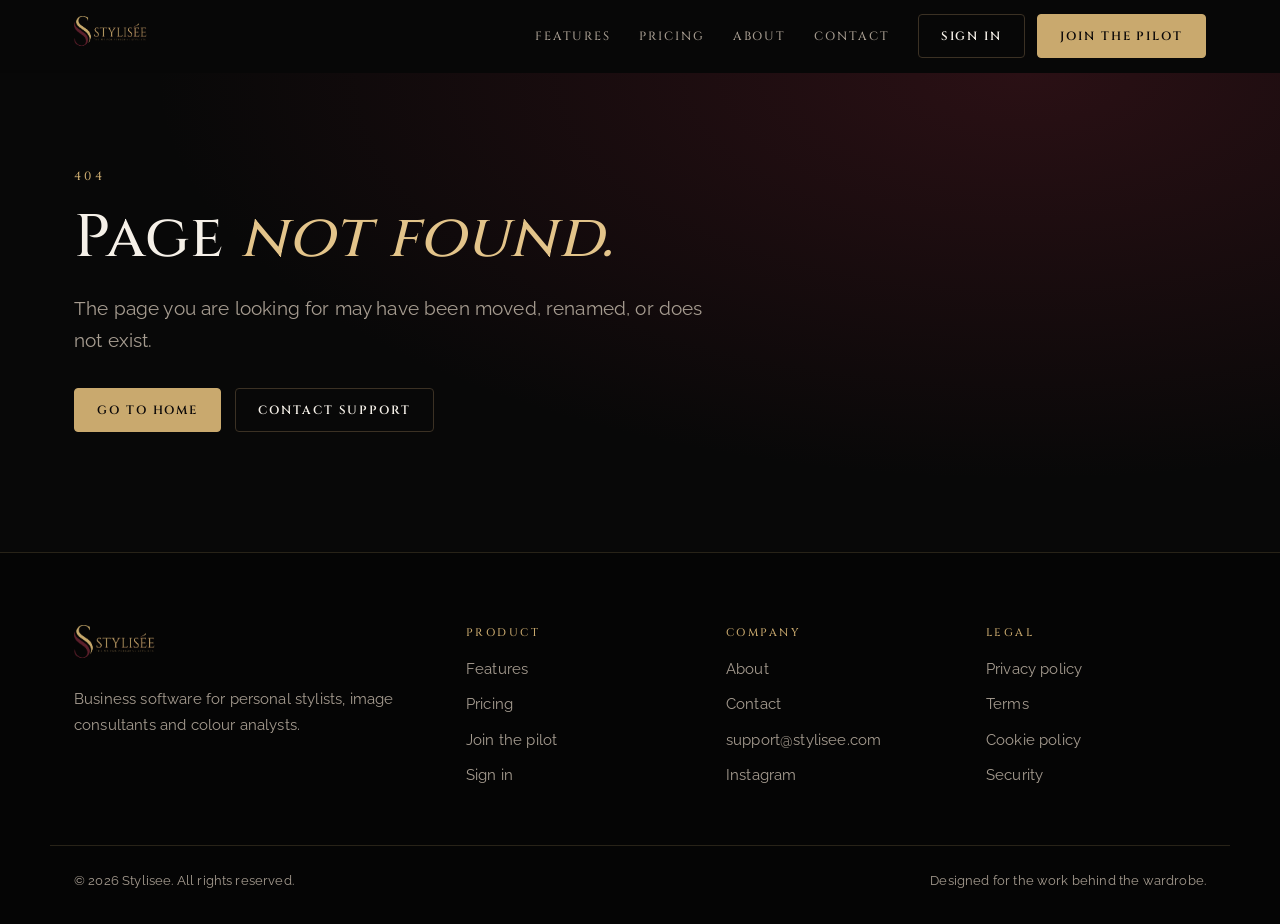
==== 404/index.html @ 7e5b879f "Redesign website around the subscription app and align it with the live product - New home page: cle" ====
<!DOCTYPE html>
<html lang="en-AU">
<head>
<meta charset="UTF-8">
<meta name="viewport" content="width=device-width, initial-scale=1">
<title>Page Not Found — Stylisee</title>
<meta name="description" content="The page you are looking for could not be found.">
<meta name="robots" content="noindex">
<meta name="theme-color" content="#080808">
<link rel="icon" href="/favicon.png">
<link rel="stylesheet" href="/assets/site.css?v=20261011">
</head>
<body>
<a class="skip-link" href="#main">Skip to content</a>

<header class="site-nav">
  <div class="nav-inner">
    <a class="logo-link" href="/" aria-label="Stylisee home"><img src="/assets/images/stylisee-wordmark.png" alt="Stylisee" width="140" height="40"></a>
    <button class="menu-toggle" type="button" aria-expanded="false" aria-controls="site-menu" aria-label="Open navigation"><svg width="18" height="18" viewBox="0 0 24 24" fill="none" stroke="currentColor" stroke-width="2" stroke-linecap="round" aria-hidden="true"><path d="M4 6h16M4 12h16M4 18h16"/></svg></button>
    <nav class="nav-links" id="site-menu" aria-label="Main navigation">
      <a class="nav-link" href="/#features">Features</a>
      <a class="nav-link" href="/pricing/">Pricing</a>
      <a class="nav-link" href="/about/">About</a>
      <a class="nav-link" href="/contact/">Contact</a>
      <div class="nav-actions">
        <a class="btn btn-outline" href="https://app.stylisee.com/sign-in">Sign in</a>
        <a class="btn btn-primary" href="/contact/?topic=pilot">Join the pilot</a>
      </div>
    </nav>
  </div>
</header>

<main id="main">
  <section class="page-hero" style="padding-bottom:120px">
    <div class="container">
      <div class="eyebrow">404</div>
      <h1>Page <em>not found.</em></h1>
      <p class="lead" style="margin-bottom:32px">The page you are looking for may have been moved, renamed, or does not exist.</p>
      <div class="hero-actions">
        <a class="btn btn-primary" href="/">Go to home</a>
        <a class="btn btn-outline" href="/contact/">Contact support</a>
      </div>
    </div>
  </section>
</main>

<footer class="site-footer">
  <div class="container footer-grid">
    <div>
      <img class="footer-logo" src="/assets/images/stylisee-wordmark.png" alt="Stylisee" width="154" height="44">
      <p class="footer-copy">Business software for personal stylists, image consultants and colour analysts.</p>
    </div>
    <div>
      <div class="footer-title">Product</div>
      <div class="footer-links">
        <a href="/#features">Features</a>
        <a href="/pricing/">Pricing</a>
        <a href="/contact/?topic=pilot">Join the pilot</a>
        <a href="https://app.stylisee.com/sign-in">Sign in</a>
      </div>
    </div>
    <div>
      <div class="footer-title">Company</div>
      <div class="footer-links">
        <a href="/about/">About</a>
        <a href="/contact/">Contact</a>
        <a href="mailto:support@stylisee.com">support@stylisee.com</a>
        <a href="https://instagram.com/stylisee.app" target="_blank" rel="noreferrer">Instagram</a>
      </div>
    </div>
    <div>
      <div class="footer-title">Legal</div>
      <div class="footer-links">
        <a href="/privacy/">Privacy policy</a>
        <a href="/terms/">Terms</a>
        <a href="/cookie-policy/">Cookie policy</a>
        <a href="/security/">Security</a>
      </div>
    </div>
  </div>
  <div class="container footer-bottom">
    <span>© 2026 Stylisee. All rights reserved.</span>
    <span>Designed for the work behind the wardrobe.</span>
  </div>
</footer>

<script src="/assets/site.js?v=20261011" defer></script>
</body>
</html>
---- assets/site.css ----
/* Stylisee marketing website — shared styles for every main page.
   Edit here; pages reference this file as /assets/site.css?v=YYYYMMDD.
   Bump the ?v= value in every page after editing, because .htaccess caches CSS for a year. */

@import url("https://fonts.googleapis.com/css2?family=Cinzel:wght@400;500;600&family=Raleway:wght@300;400;500;600&display=swap");

:root {
  --ink: #080808;
  --surface: #110d0e;
  --surface-2: #191214;
  --wine: #29191c;
  --burgundy: #6a1f2c;
  --burgundy-bright: #8c2a3b;
  --gold: #c9a96e;
  --gold-light: #e3c48a;
  --ivory: #f5f0e8;
  --muted: #a69c90;
  --line: #3b3124;
  --line-soft: rgba(201, 169, 110, 0.18);
  --serif: "Cinzel", Georgia, serif;
  --sans: "Raleway", system-ui, sans-serif;
  --container: 1180px;
  --radius: 4px;
  --color-muted-foreground: var(--muted); /* used by inline styles on older policy pages */
  color-scheme: dark;
}

*, *::before, *::after { box-sizing: border-box; }
html { scroll-behavior: smooth; scroll-padding-top: 80px; -webkit-text-size-adjust: 100%; }
body {
  margin: 0;
  min-width: 320px;
  background: var(--ink);
  color: var(--ivory);
  font: 400 16px/1.7 var(--sans);
  letter-spacing: 0.01em;
  -webkit-font-smoothing: antialiased;
}
img, svg { display: block; max-width: 100%; }
a { color: inherit; }
h1, h2, h3 { font-family: var(--serif); font-weight: 500; line-height: 1.15; margin: 0; letter-spacing: 0.02em; }
h1 { font-size: clamp(34px, 5vw, 60px); }
h2 { font-size: clamp(28px, 3.6vw, 44px); }
h3 { font-size: 18px; letter-spacing: 0.06em; }
p { margin: 0; }
em { font-style: italic; color: var(--gold-light); }
.gold { color: var(--gold); }
:focus-visible { outline: 2px solid var(--gold-light); outline-offset: 3px; }
.skip-link { position: absolute; left: -9999px; top: 8px; z-index: 100; background: var(--gold); color: var(--ink); padding: 8px 14px; }
.skip-link:focus { left: 16px; }
.visually-hidden { position: absolute; width: 1px; height: 1px; overflow: hidden; clip: rect(0 0 0 0); white-space: nowrap; }

.container { width: 100%; max-width: var(--container); margin: 0 auto; padding: 0 24px; }
.section { padding: 96px 0; }
.section-sm { padding: 56px 0; }
.section-dark { background: var(--surface); border-top: 1px solid var(--line-soft); border-bottom: 1px solid var(--line-soft); }
.center { text-align: center; }
.center-heading { max-width: 720px; margin: 0 auto 56px; text-align: center; }
.center-heading .lead { margin-top: 18px; }

.eyebrow {
  display: inline-block;
  margin-bottom: 18px;
  color: var(--gold);
  font: 500 12px/1.4 var(--serif);
  letter-spacing: 0.28em;
  text-transform: uppercase;
}
.lead { color: var(--muted); font-size: clamp(16px, 1.6vw, 19px); line-height: 1.7; }
.body-copy { color: var(--muted); }

/* Buttons */
.btn {
  display: inline-flex; align-items: center; justify-content: center; gap: 10px;
  min-height: 44px; padding: 10px 22px;
  border: 1px solid transparent; border-radius: var(--radius);
  font: 600 12px/1.2 var(--serif); letter-spacing: 0.16em; text-transform: uppercase;
  text-decoration: none; cursor: pointer; transition: background 0.2s, border-color 0.2s, color 0.2s;
}
.btn svg { width: 16px; height: 16px; flex: none; }
.btn-lg { min-height: 52px; padding: 14px 28px; font-size: 13px; }
.btn-primary { background: var(--gold); border-color: var(--gold); color: #0b0808; }
.btn-primary:hover { background: var(--gold-light); border-color: var(--gold-light); }
.btn-outline { border-color: var(--line); color: var(--ivory); }
.btn-outline:hover { border-color: var(--gold); color: var(--gold-light); }
.btn-wine { background: var(--burgundy); border-color: var(--burgundy); color: var(--ivory); }
.btn-wine:hover { background: var(--burgundy-bright); border-color: var(--burgundy-bright); }
.btn[disabled] { opacity: 0.6; cursor: progress; }

/* Header */
.site-nav { position: sticky; top: 0; z-index: 50; background: rgba(8, 8, 8, 0.86); backdrop-filter: blur(10px); -webkit-backdrop-filter: blur(10px); border-bottom: 1px solid transparent; transition: border-color 0.2s; }
.site-nav.scrolled { border-bottom-color: var(--line-soft); }
.nav-inner { display: flex; align-items: center; justify-content: space-between; gap: 24px; max-width: var(--container); margin: 0 auto; padding: 14px 24px; }
.logo-link img { height: 40px; width: auto; }
.nav-links { display: flex; align-items: center; gap: 28px; }
.nav-link { color: var(--muted); font: 500 12px/1 var(--serif); letter-spacing: 0.16em; text-transform: uppercase; text-decoration: none; }
.nav-link:hover, .nav-link[aria-current="page"] { color: var(--gold-light); }
.nav-actions { display: flex; gap: 12px; }
.menu-toggle { display: none; width: 44px; height: 44px; align-items: center; justify-content: center; background: none; border: 1px solid var(--line); border-radius: var(--radius); color: var(--ivory); cursor: pointer; }

@media (max-width: 900px) {
  .menu-toggle { display: inline-flex; }
  .nav-links {
    display: none; position: absolute; top: 100%; left: 0; right: 0;
    flex-direction: column; align-items: stretch; gap: 0;
    padding: 8px 24px 24px; background: var(--ink); border-bottom: 1px solid var(--line-soft);
  }
  .nav-links.open { display: flex; }
  .nav-link { padding: 16px 0; border-bottom: 1px solid var(--line-soft); }
  .nav-actions { flex-direction: column; margin-top: 18px; }
}

/* Home hero */
.hero { position: relative; overflow: hidden; padding: 72px 0 88px; background: radial-gradient(ellipse at 75% 30%, rgba(106, 31, 44, 0.35), transparent 60%), var(--ink); }
.hero-grid { display: grid; grid-template-columns: 1fr 1.05fr; gap: 56px; align-items: center; }
.hero h1 { margin-bottom: 22px; }
.hero .lead { max-width: 560px; margin-bottom: 30px; }
.hero-actions { display: flex; flex-wrap: wrap; gap: 14px; }
.reassurance { display: flex; flex-wrap: wrap; gap: 8px 20px; margin-top: 22px; color: var(--muted); font-size: 14px; }
.reassurance span { display: inline-flex; align-items: center; gap: 8px; }
.reassurance svg { width: 15px; height: 15px; color: var(--gold); }
.audience { margin-top: 30px; padding-top: 22px; border-top: 1px solid var(--line-soft); color: var(--muted); font-size: 14px; }
.audience strong { color: var(--ivory); font-weight: 500; }

@media (max-width: 960px) {
  .hero { padding-top: 48px; }
  .hero-grid { grid-template-columns: 1fr; gap: 48px; }
}

/* App mockup (illustration of the real app's screens; swap for screenshots when available) */
.mockup { border: 1px solid var(--line); border-radius: 10px; background: var(--surface); box-shadow: 0 40px 80px rgba(0, 0, 0, 0.55); overflow: hidden; font-size: 13px; line-height: 1.5; }
.mockup-bar { display: flex; align-items: center; gap: 6px; padding: 10px 14px; background: var(--surface-2); border-bottom: 1px solid var(--line); }
.mockup-bar i { width: 9px; height: 9px; border-radius: 50%; background: var(--line); }
.mockup-bar span { margin-left: 10px; color: var(--muted); font-size: 11px; letter-spacing: 0.04em; }
.mockup-body { display: grid; grid-template-columns: 132px 1fr; min-height: 340px; }
.mockup-side { padding: 16px 12px; background: #0c0a0a; border-right: 1px solid var(--line); }
.mockup-side b { display: block; margin-bottom: 14px; color: var(--gold); font: 600 11px/1 var(--serif); letter-spacing: 0.2em; }
.mockup-side span { display: block; padding: 6px 8px; margin-bottom: 2px; border-radius: 3px; color: var(--muted); font-size: 12px; }
.mockup-side span.on { background: var(--wine); color: var(--gold-light); }
.mockup-main { padding: 18px; display: grid; gap: 12px; align-content: start; }
.m-head { display: flex; align-items: center; gap: 12px; }
.m-avatar { width: 38px; height: 38px; flex: none; border-radius: 50%; background: linear-gradient(135deg, var(--burgundy), var(--gold)); display: grid; place-items: center; color: var(--ivory); font-weight: 600; font-size: 13px; }
.m-head strong { display: block; font-size: 15px; font-weight: 500; }
.m-head small { color: var(--muted); font-size: 11.5px; }
.m-grid { display: grid; grid-template-columns: 1fr 1fr; gap: 12px; }
.m-card { padding: 12px; border: 1px solid var(--line); border-radius: 6px; background: var(--surface-2); }
.m-label { display: block; margin-bottom: 4px; color: var(--muted); font-size: 10.5px; letter-spacing: 0.12em; text-transform: uppercase; }
.m-value { color: var(--ivory); font-weight: 500; }
.swatches { display: flex; gap: 5px; margin-top: 7px; }
.swatches i { width: 18px; height: 18px; border-radius: 50%; border: 1px solid rgba(255, 255, 255, 0.12); }
.tags { display: flex; flex-wrap: wrap; gap: 5px; margin-top: 4px; }
.tags span { padding: 2px 8px; border: 1px solid var(--line); border-radius: 999px; color: var(--gold-light); font-size: 11px; }
.m-row { display: flex; align-items: center; justify-content: space-between; gap: 10px; }
.pill { padding: 2px 8px; border-radius: 999px; background: rgba(201, 169, 110, 0.14); color: var(--gold-light); font-size: 10.5px; white-space: nowrap; }
.pill.wine { background: rgba(140, 42, 59, 0.35); color: #f0c8cf; }
.bars { display: flex; align-items: flex-end; gap: 5px; height: 46px; margin-top: 6px; }
.bars i { flex: 1; border-radius: 2px 2px 0 0; background: linear-gradient(to top, var(--burgundy), var(--gold)); }
.mockup-caption { margin-top: 14px; color: var(--muted); font-size: 12px; text-align: center; }

@media (max-width: 560px) {
  .mockup-body { grid-template-columns: 1fr; }
  .mockup-side { display: none; }
  .m-grid { grid-template-columns: 1fr; }
}

/* "Replaces" strip */
.replace-strip { padding: 34px 0; border-top: 1px solid var(--line-soft); border-bottom: 1px solid var(--line-soft); background: var(--surface); }
.replace-inner { display: flex; flex-wrap: wrap; align-items: center; justify-content: center; gap: 14px 22px; text-align: center; }
.replace-inner > span:first-child { color: var(--gold); font: 500 12px/1.4 var(--serif); letter-spacing: 0.2em; text-transform: uppercase; }
.replace-item { color: var(--muted); text-decoration: line-through; text-decoration-color: var(--burgundy-bright); text-decoration-thickness: 2px; }
.replace-result { color: var(--ivory); font-weight: 500; }

/* Outcome cards */
.outcomes { display: grid; grid-template-columns: repeat(3, 1fr); gap: 20px; }
.outcome { padding: 32px 28px; border: 1px solid var(--line); border-radius: var(--radius); background: var(--surface); }
.outcome .icon { width: 44px; height: 44px; display: grid; place-items: center; margin-bottom: 20px; border: 1px solid var(--line); border-radius: 50%; color: var(--gold); }
.outcome .icon svg { width: 20px; height: 20px; }
.outcome h3 { margin-bottom: 12px; }
.outcome p { color: var(--muted); }
@media (max-width: 860px) { .outcomes { grid-template-columns: 1fr; } }

/* Feature rows */
.feature-rows { display: grid; gap: 96px; }
.feature-row { display: grid; grid-template-columns: 1fr 1fr; gap: 64px; align-items: center; }
.feature-row:nth-child(even) .feature-visual { order: -1; }
.feature-row h3 { margin-bottom: 16px; font-size: clamp(22px, 2.4vw, 28px); letter-spacing: 0.03em; }
.feature-row .body-copy { margin-bottom: 20px; }
.ticks { list-style: none; margin: 0; padding: 0; display: grid; gap: 10px; }
.ticks li { position: relative; padding-left: 28px; }
.ticks li::before { content: ""; position: absolute; left: 2px; top: 8px; width: 12px; height: 7px; border-left: 2px solid var(--gold); border-bottom: 2px solid var(--gold); transform: rotate(-45deg); }
.feature-visual .mockup-main { min-height: 0; }
@media (max-width: 860px) {
  .feature-rows { gap: 64px; }
  .feature-row { grid-template-columns: 1fr; gap: 32px; }
  .feature-row:nth-child(even) .feature-visual { order: 0; }
}

/* Small feature grid */
.mini-grid { display: grid; grid-template-columns: repeat(3, 1fr); gap: 1px; background: var(--line); border: 1px solid var(--line); }
.mini { padding: 28px; background: var(--ink); }
.mini h3 { margin-bottom: 8px; font-size: 15px; }
.mini p { color: var(--muted); font-size: 15px; }
@media (max-width: 860px) { .mini-grid { grid-template-columns: 1fr 1fr; } }
@media (max-width: 560px) { .mini-grid { grid-template-columns: 1fr; } }

/* Steps */
.steps { display: grid; grid-template-columns: repeat(3, 1fr); gap: 40px; counter-reset: step; }
.step { position: relative; padding-top: 64px; }
.step::before { counter-increment: step; content: "0" counter(step); position: absolute; top: 0; left: 0; color: var(--gold); font: 500 40px/1 var(--serif); }
.step h3 { margin-bottom: 10px; }
.step p { color: var(--muted); }
@media (max-width: 860px) { .steps { grid-template-columns: 1fr; gap: 32px; } }

/* Pricing */
.currency-bar { display: flex; flex-wrap: wrap; align-items: center; justify-content: center; gap: 12px; margin-bottom: 36px; color: var(--muted); font-size: 14px; }
.currency-bar select { min-height: 40px; padding: 6px 34px 6px 12px; background: var(--surface) url("data:image/svg+xml,%3Csvg xmlns='http://www.w3.org/2000/svg' width='12' height='12' viewBox='0 0 24 24' fill='none' stroke='%23c9a96e' stroke-width='2'%3E%3Cpath d='m6 9 6 6 6-6'/%3E%3C/svg%3E") no-repeat right 12px center; border: 1px solid var(--line); border-radius: var(--radius); color: var(--ivory); font: 500 14px var(--sans); appearance: none; -webkit-appearance: none; }
.pricing-grid { display: grid; grid-template-columns: repeat(3, 1fr); gap: 20px; align-items: stretch; }
.pricing-card { position: relative; display: flex; flex-direction: column; padding: 34px 30px; border: 1px solid var(--line); border-radius: var(--radius); background: var(--surface); }
.pricing-card.featured { border-color: var(--gold); background: linear-gradient(180deg, rgba(106, 31, 44, 0.28), var(--surface) 45%); }
.plan-ribbon { position: absolute; top: -13px; left: 30px; padding: 4px 12px; background: var(--gold); color: var(--ink); font: 600 10px/1.4 var(--serif); letter-spacing: 0.18em; text-transform: uppercase; }
.plan-name { color: var(--gold); font: 500 15px/1.2 var(--serif); letter-spacing: 0.2em; text-transform: uppercase; }
.plan-desc { min-height: 52px; margin: 10px 0 22px; color: var(--muted); font-size: 15px; }
.price-row { display: flex; align-items: baseline; gap: 8px; }
.price { font: 500 46px/1 var(--serif); }
.per { color: var(--muted); font-size: 14px; }
.price-approx { min-height: 22px; margin-top: 8px; color: var(--muted); font-size: 13px; }
.plan-features { flex: 1; align-content: start; margin: 26px 0 30px; padding: 24px 0 0; border-top: 1px solid var(--line-soft); }
.plan-features li { font-size: 15px; }
.plan-button { width: 100%; }
.pricing-note { max-width: 720px; margin: 32px auto 0; color: var(--muted); font-size: 14px; text-align: center; }
@media (max-width: 960px) { .pricing-grid { grid-template-columns: 1fr; max-width: 480px; margin: 0 auto; } }

/* Pilot / CTA panel */
.cta-panel { position: relative; overflow: hidden; padding: 72px 48px; border: 1px solid var(--gold); border-radius: var(--radius); background: linear-gradient(135deg, rgba(106, 31, 44, 0.55), rgba(8, 8, 8, 0.9) 70%); text-align: center; }
.cta-panel h2 { max-width: 760px; margin: 0 auto 18px; }
.cta-panel .lead { max-width: 620px; margin: 0 auto 32px; }
.cta-panel .hero-actions { justify-content: center; }
.cta-panel .reassurance { justify-content: center; }
@media (max-width: 560px) { .cta-panel { padding: 48px 22px; } }

/* FAQ */
.faq-list { max-width: 820px; margin: 0 auto; border-top: 1px solid var(--line); }
.faq-list details { border-bottom: 1px solid var(--line); }
.faq-list summary { display: flex; align-items: center; justify-content: space-between; gap: 20px; padding: 22px 0; cursor: pointer; list-style: none; font-weight: 500; font-size: 17px; }
.faq-list summary::-webkit-details-marker { display: none; }
.faq-list summary::after { content: "+"; flex: none; color: var(--gold); font: 400 24px/1 var(--sans); transition: transform 0.2s; }
.faq-list details[open] summary::after { transform: rotate(45deg); }
.faq-list details p { padding: 0 0 22px; color: var(--muted); max-width: 720px; }
.faq-list a { color: var(--gold-light); }

/* Inner page hero */
.page-hero { padding: 88px 0 56px; background: radial-gradient(ellipse at 80% 0%, rgba(106, 31, 44, 0.35), transparent 60%); }
.page-hero h1 { max-width: 840px; margin-bottom: 20px; }
.page-hero .lead { max-width: 640px; }

/* About */
.split { display: grid; grid-template-columns: 1fr 1fr; gap: 64px; align-items: center; }
.split img { width: 100%; height: auto; border: 1px solid var(--line); border-radius: var(--radius); }
.split .body-copy + .body-copy { margin-top: 16px; }
.principles { display: grid; grid-template-columns: repeat(3, 1fr); gap: 20px; }
@media (max-width: 860px) { .split, .principles { grid-template-columns: 1fr; gap: 32px; } }

/* Contact */
.contact-grid { display: grid; grid-template-columns: 0.9fr 1.1fr; gap: 64px; align-items: start; }
.contact-copy h2 { margin-bottom: 18px; }
.contact-details { display: grid; gap: 18px; margin-top: 32px; }
.contact-detail span { display: block; color: var(--gold); font: 500 11px/1.4 var(--serif); letter-spacing: 0.2em; text-transform: uppercase; }
.contact-detail a { color: var(--ivory); }
.contact-form { padding: 36px; border: 1px solid var(--line); border-radius: var(--radius); background: var(--surface); }
.form-row { display: grid; grid-template-columns: 1fr 1fr; gap: 18px; }
.field { display: grid; gap: 8px; margin-bottom: 20px; }
.field label { color: var(--muted); font: 500 11px/1.4 var(--serif); letter-spacing: 0.16em; text-transform: uppercase; }
.field input, .field select, .field textarea {
  width: 100%; min-height: 48px; padding: 12px 14px;
  background: var(--ink); border: 1px solid var(--line); border-radius: var(--radius);
  color: var(--ivory); font: 400 16px/1.5 var(--sans);
}
.field textarea { min-height: 150px; resize: vertical; }
.field input:focus, .field select:focus, .field textarea:focus { outline: none; border-color: var(--gold); }
.form-error { margin-bottom: 18px; padding: 12px 14px; border: 1px solid var(--burgundy-bright); background: rgba(140, 42, 59, 0.2); color: #f4cdd3; font-size: 15px; }
.form-success { padding: 12px 0; }
.form-success h3 { margin-bottom: 10px; color: var(--gold-light); }
.form-success:focus { outline: none; }
@media (max-width: 860px) {
  .contact-grid { grid-template-columns: 1fr; gap: 40px; }
  .form-row { grid-template-columns: 1fr; gap: 0; }
  .contact-form { padding: 24px; }
}

/* Legal pages */
.legal-page .page-hero + .section { padding-top: 8px; }
.legal-doc { max-width: 820px; }
.legal-section { padding: 28px 0; border-bottom: 1px solid var(--line-soft); }
.legal-section h2 { margin-bottom: 16px; font-size: clamp(20px, 2.2vw, 26px); }
.legal-section h3 { margin: 18px 0 8px; font-size: 16px; }
.legal-section p, .legal-section li { color: #d6cec3; }
.legal-section p + p, .legal-section ul, .legal-section ol { margin-top: 12px; }
.legal-section li + li { margin-top: 6px; }
.legal-section a { color: var(--gold-light); }
.legal-section strong { color: var(--ivory); font-weight: 600; }
.legal-section table { width: 100%; border-collapse: collapse; margin-top: 12px; font-size: 15px; }
.legal-section th, .legal-section td { padding: 10px; border: 1px solid var(--line); text-align: left; vertical-align: top; }

/* Older policy pages (cookie, security, refund, data processing) */
.container--prose { max-width: 868px; margin: 0 auto; padding-left: 24px; padding-right: 24px; }
.container--prose h1 { font-size: clamp(32px, 4.4vw, 50px); }
.back-link { display: inline-flex; align-items: center; gap: 8px; color: var(--muted); font-size: 14px; text-decoration: none; }
.back-link:hover { color: var(--gold-light); }
.back-link svg { width: 16px; height: 16px; }
.prose > section, .prose > div > section { padding: 28px 0; border-bottom: 1px solid var(--line-soft); }
.prose h2 { margin-bottom: 14px; font-size: clamp(20px, 2.2vw, 26px); }
.prose h3 { margin: 18px 0 8px; font-size: 16px; }
.prose p, .prose li { color: #d6cec3; }
.prose p + p, .prose ul, .prose ol { margin-top: 12px; }
.prose li + li { margin-top: 6px; }
.prose a { color: var(--gold-light); }
.prose strong { color: var(--ivory); font-weight: 600; }
.data-table { overflow-x: auto; }
.data-table table { width: 100%; border-collapse: collapse; font-size: 15px; }
.data-table th, .data-table td { padding: 10px; border: 1px solid var(--line); text-align: left; vertical-align: top; }
.data-table th { color: var(--gold); font-weight: 500; }
.security-grid { display: grid; grid-template-columns: repeat(auto-fit, minmax(240px, 1fr)); gap: 16px; margin: 8px 0 24px; }
.card { border: 1px solid var(--line); border-radius: var(--radius); background: var(--surface); }
.card__body { padding: 20px; }
.contact-info-card__label { color: var(--gold); font: 500 11px/1.4 var(--serif); letter-spacing: 0.18em; text-transform: uppercase; margin-bottom: 6px; }
.contact-info-card__value { color: var(--muted); font-size: 15px; }

/* Footer */
.site-footer { padding: 72px 0 32px; border-top: 1px solid var(--line-soft); background: #050505; }
.footer-grid { display: grid; grid-template-columns: 1.6fr 1fr 1fr 1fr; gap: 40px; }
.footer-logo { height: 44px; width: auto; margin-bottom: 18px; }
.footer-copy { max-width: 320px; color: var(--muted); font-size: 15px; }
.footer-title { margin-bottom: 16px; color: var(--gold); font: 500 11px/1.4 var(--serif); letter-spacing: 0.22em; text-transform: uppercase; }
.footer-links { display: grid; gap: 10px; }
.footer-links a { color: var(--muted); font-size: 15px; text-decoration: none; }
.footer-links a:hover { color: var(--gold-light); }
.footer-bottom { display: flex; flex-wrap: wrap; justify-content: space-between; gap: 12px; margin-top: 56px; padding-top: 24px; border-top: 1px solid var(--line-soft); color: var(--muted); font-size: 13px; }
@media (max-width: 860px) { .footer-grid { grid-template-columns: 1fr 1fr; } .footer-grid > :first-child { grid-column: 1 / -1; } }

@media (max-width: 560px) {
  .container { padding: 0 16px; }
  .nav-inner { padding: 12px 16px; }
  .section { padding: 72px 0; }
  .hero-actions .btn { width: 100%; }
}

@media (prefers-reduced-motion: reduce) {
  html { scroll-behavior: auto; }
  * { transition: none !important; }
}
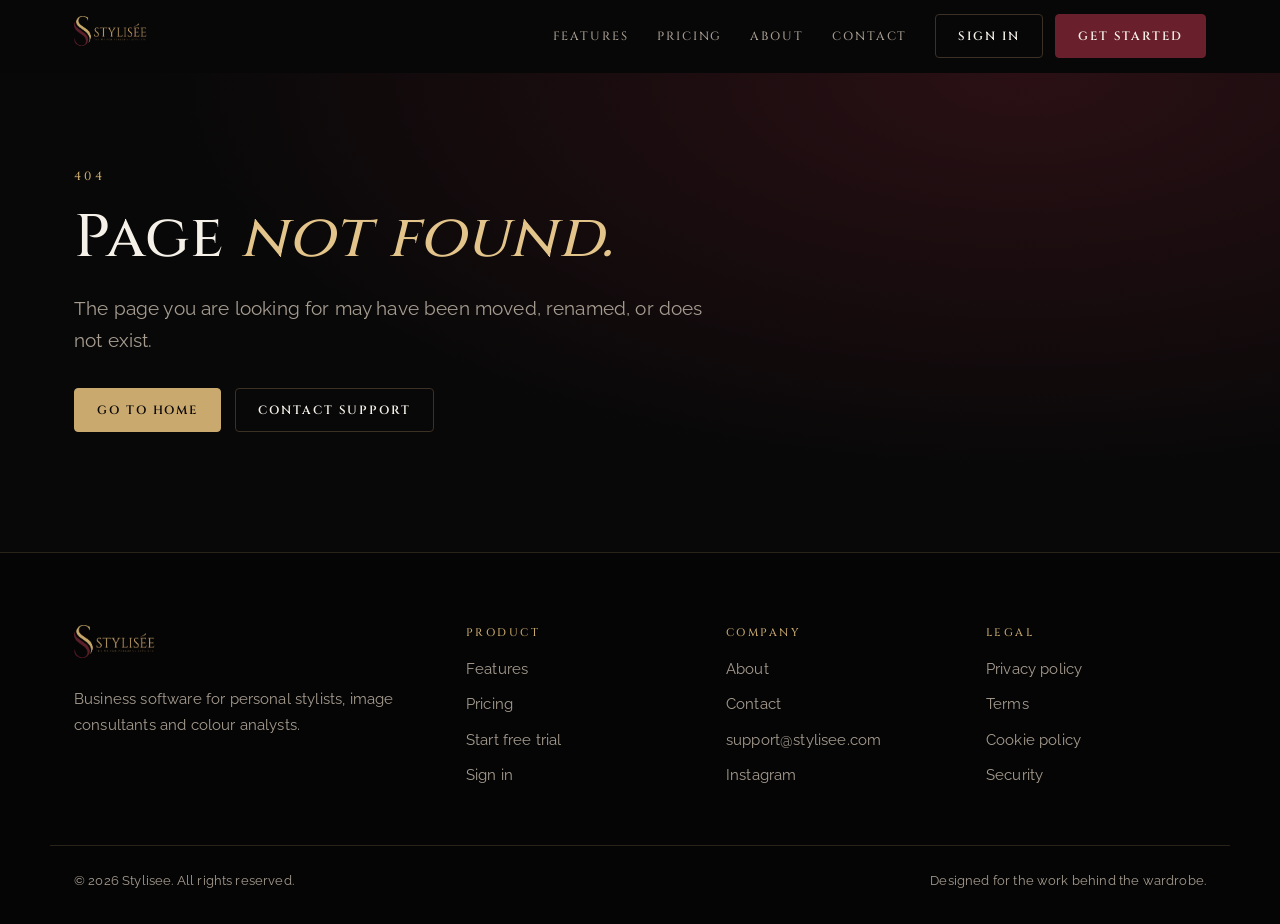
==== commit cd8ae82d: "Restore free-trial offer and yearly billing; remove pilot messaging - Main calls to action back to "" ====
--- a/404/index.html
+++ b/404/index.html
@@ -24,7 +24,7 @@
       <a class="nav-link" href="/contact/">Contact</a>
       <div class="nav-actions">
         <a class="btn btn-outline" href="https://app.stylisee.com/sign-in">Sign in</a>
-        <a class="btn btn-primary" href="/contact/?topic=pilot">Join the pilot</a>
+        <a class="btn btn-wine" href="https://app.stylisee.com/sign-up">Get started</a>
       </div>
     </nav>
   </div>
@@ -55,7 +55,7 @@
       <div class="footer-links">
         <a href="/#features">Features</a>
         <a href="/pricing/">Pricing</a>
-        <a href="/contact/?topic=pilot">Join the pilot</a>
+        <a href="https://app.stylisee.com/sign-up">Start free trial</a>
         <a href="https://app.stylisee.com/sign-in">Sign in</a>
       </div>
     </div>
--- a/assets/site.css
+++ b/assets/site.css
@@ -212,7 +212,13 @@
 @media (max-width: 860px) { .steps { grid-template-columns: 1fr; gap: 32px; } }
 
 /* Pricing */
-.currency-bar { display: flex; flex-wrap: wrap; align-items: center; justify-content: center; gap: 12px; margin-bottom: 36px; color: var(--muted); font-size: 14px; }
+.pricing-controls { display: flex; flex-wrap: wrap; align-items: center; justify-content: space-between; gap: 20px; margin-bottom: 40px; }
+.billing { display: inline-flex; padding: 4px; border: 1px solid var(--line); border-radius: var(--radius); background: var(--surface); }
+.billing button { min-height: 40px; padding: 8px 18px; border: 0; border-radius: 3px; background: none; color: var(--muted); font: 500 12px/1 var(--serif); letter-spacing: 0.14em; text-transform: uppercase; cursor: pointer; }
+.billing button.active { background: var(--wine); color: var(--ivory); }
+.billing .gold { margin-left: 6px; }
+.currency-bar { display: flex; flex-wrap: wrap; align-items: center; gap: 12px; color: var(--muted); font-size: 14px; }
+@media (max-width: 760px) { .pricing-controls { justify-content: center; } .currency-bar { justify-content: center; text-align: center; } }
 .currency-bar select { min-height: 40px; padding: 6px 34px 6px 12px; background: var(--surface) url("data:image/svg+xml,%3Csvg xmlns='http://www.w3.org/2000/svg' width='12' height='12' viewBox='0 0 24 24' fill='none' stroke='%23c9a96e' stroke-width='2'%3E%3Cpath d='m6 9 6 6 6-6'/%3E%3C/svg%3E") no-repeat right 12px center; border: 1px solid var(--line); border-radius: var(--radius); color: var(--ivory); font: 500 14px var(--sans); appearance: none; -webkit-appearance: none; }
 .pricing-grid { display: grid; grid-template-columns: repeat(3, 1fr); gap: 20px; align-items: stretch; }
 .pricing-card { position: relative; display: flex; flex-direction: column; padding: 34px 30px; border: 1px solid var(--line); border-radius: var(--radius); background: var(--surface); }
@@ -230,7 +236,7 @@
 .pricing-note { max-width: 720px; margin: 32px auto 0; color: var(--muted); font-size: 14px; text-align: center; }
 @media (max-width: 960px) { .pricing-grid { grid-template-columns: 1fr; max-width: 480px; margin: 0 auto; } }
 
-/* Pilot / CTA panel */
+/* Call-to-action panel */
 .cta-panel { position: relative; overflow: hidden; padding: 72px 48px; border: 1px solid var(--gold); border-radius: var(--radius); background: linear-gradient(135deg, rgba(106, 31, 44, 0.55), rgba(8, 8, 8, 0.9) 70%); text-align: center; }
 .cta-panel h2 { max-width: 760px; margin: 0 auto 18px; }
 .cta-panel .lead { max-width: 620px; margin: 0 auto 32px; }
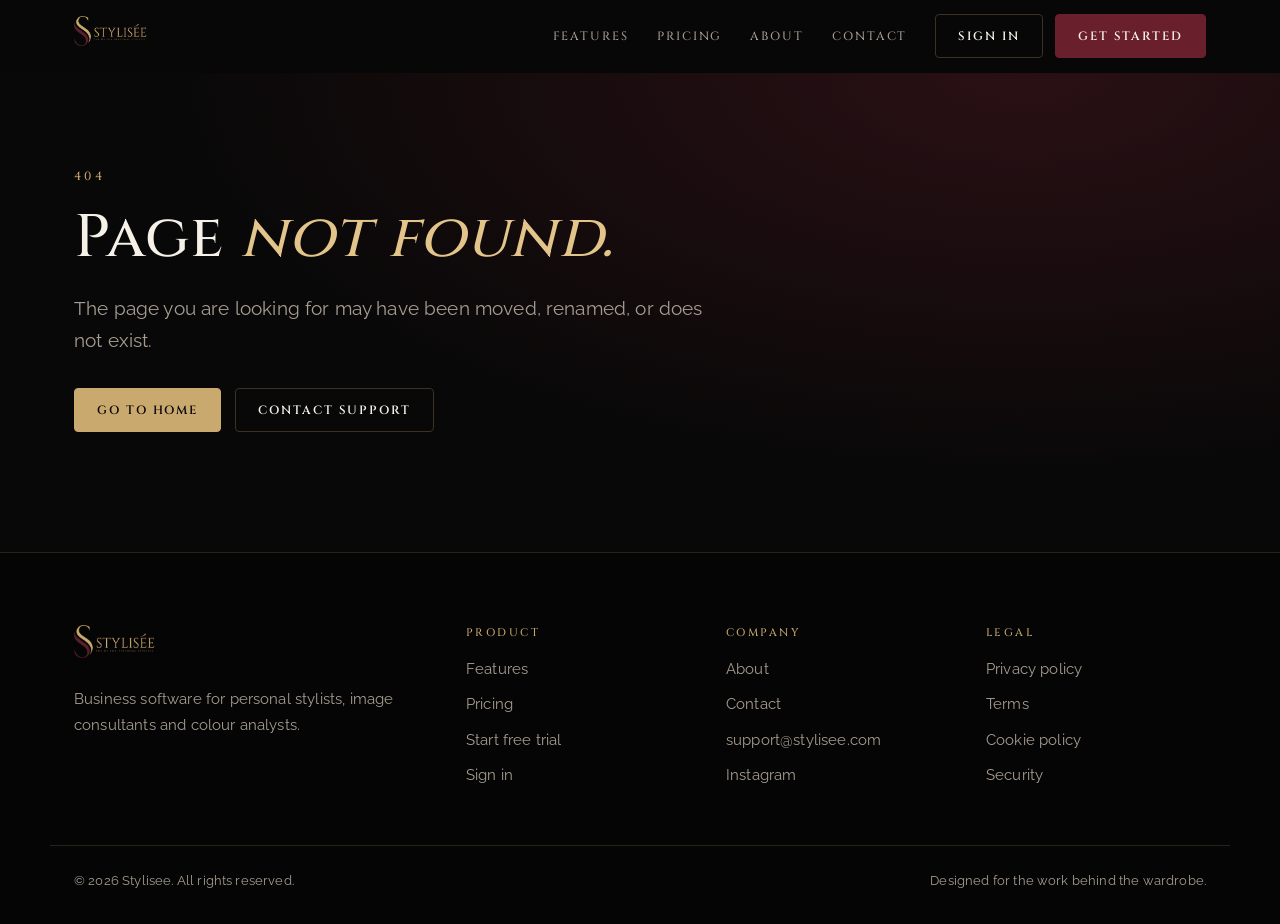
==== commit 087b73a7: "Shorten the hero text and speed up, share-proof and describe the site - Hero paragraph cut from 35 t" ====
--- a/404/index.html
+++ b/404/index.html
@@ -7,15 +7,20 @@
 <meta name="description" content="The page you are looking for could not be found.">
 <meta name="robots" content="noindex">
 <meta name="theme-color" content="#080808">
-<link rel="icon" href="/favicon.png">
-<link rel="stylesheet" href="/assets/site.css?v=20261011">
+<link rel="icon" href="/favicon.ico?v=2" sizes="any">
+<link rel="icon" type="image/png" href="/favicon.png?v=2">
+<link rel="apple-touch-icon" href="/favicon.png?v=2">
+<link rel="preconnect" href="https://fonts.googleapis.com">
+<link rel="preconnect" href="https://fonts.gstatic.com" crossorigin>
+<link rel="stylesheet" href="https://fonts.googleapis.com/css2?family=Cinzel:wght@400;500;600&family=Raleway:wght@300;400;500;600&display=swap">
+<link rel="stylesheet" href="/assets/site.css?v=20261012c">
 </head>
 <body>
 <a class="skip-link" href="#main">Skip to content</a>
 
 <header class="site-nav">
   <div class="nav-inner">
-    <a class="logo-link" href="/" aria-label="Stylisee home"><img src="/assets/images/stylisee-wordmark.png" alt="Stylisee" width="140" height="40"></a>
+    <a class="logo-link" href="/" aria-label="Stylisee home"><img src="/assets/images/stylisee-logo.png" alt="Stylisee" width="73" height="40"></a>
     <button class="menu-toggle" type="button" aria-expanded="false" aria-controls="site-menu" aria-label="Open navigation"><svg width="18" height="18" viewBox="0 0 24 24" fill="none" stroke="currentColor" stroke-width="2" stroke-linecap="round" aria-hidden="true"><path d="M4 6h16M4 12h16M4 18h16"/></svg></button>
     <nav class="nav-links" id="site-menu" aria-label="Main navigation">
       <a class="nav-link" href="/#features">Features</a>
@@ -47,7 +52,7 @@
 <footer class="site-footer">
   <div class="container footer-grid">
     <div>
-      <img class="footer-logo" src="/assets/images/stylisee-wordmark.png" alt="Stylisee" width="154" height="44">
+      <img class="footer-logo" src="/assets/images/stylisee-logo.png" alt="Stylisee" width="81" height="44" loading="lazy">
       <p class="footer-copy">Business software for personal stylists, image consultants and colour analysts.</p>
     </div>
     <div>
@@ -84,6 +89,6 @@
   </div>
 </footer>
 
-<script src="/assets/site.js?v=20261011" defer></script>
+<script src="/assets/site.js?v=20261012c" defer></script>
 </body>
 </html>
--- a/assets/site.css
+++ b/assets/site.css
@@ -2,7 +2,6 @@
    Edit here; pages reference this file as /assets/site.css?v=YYYYMMDD.
    Bump the ?v= value in every page after editing, because .htaccess caches CSS for a year. */
 
-@import url("https://fonts.googleapis.com/css2?family=Cinzel:wght@400;500;600&family=Raleway:wght@300;400;500;600&display=swap");
 
 :root {
   --ink: #080808;
@@ -127,41 +126,37 @@
   .hero-grid { grid-template-columns: 1fr; gap: 48px; }
 }
 
-/* App mockup (illustration of the real app's screens; swap for screenshots when available) */
-.mockup { border: 1px solid var(--line); border-radius: 10px; background: var(--surface); box-shadow: 0 40px 80px rgba(0, 0, 0, 0.55); overflow: hidden; font-size: 13px; line-height: 1.5; }
-.mockup-bar { display: flex; align-items: center; gap: 6px; padding: 10px 14px; background: var(--surface-2); border-bottom: 1px solid var(--line); }
-.mockup-bar i { width: 9px; height: 9px; border-radius: 50%; background: var(--line); }
-.mockup-bar span { margin-left: 10px; color: var(--muted); font-size: 11px; letter-spacing: 0.04em; }
-.mockup-body { display: grid; grid-template-columns: 132px 1fr; min-height: 340px; }
-.mockup-side { padding: 16px 12px; background: #0c0a0a; border-right: 1px solid var(--line); }
-.mockup-side b { display: block; margin-bottom: 14px; color: var(--gold); font: 600 11px/1 var(--serif); letter-spacing: 0.2em; }
-.mockup-side span { display: block; padding: 6px 8px; margin-bottom: 2px; border-radius: 3px; color: var(--muted); font-size: 12px; }
-.mockup-side span.on { background: var(--wine); color: var(--gold-light); }
-.mockup-main { padding: 18px; display: grid; gap: 12px; align-content: start; }
-.m-head { display: flex; align-items: center; gap: 12px; }
-.m-avatar { width: 38px; height: 38px; flex: none; border-radius: 50%; background: linear-gradient(135deg, var(--burgundy), var(--gold)); display: grid; place-items: center; color: var(--ivory); font-weight: 600; font-size: 13px; }
-.m-head strong { display: block; font-size: 15px; font-weight: 500; }
-.m-head small { color: var(--muted); font-size: 11.5px; }
-.m-grid { display: grid; grid-template-columns: 1fr 1fr; gap: 12px; }
-.m-card { padding: 12px; border: 1px solid var(--line); border-radius: 6px; background: var(--surface-2); }
-.m-label { display: block; margin-bottom: 4px; color: var(--muted); font-size: 10.5px; letter-spacing: 0.12em; text-transform: uppercase; }
-.m-value { color: var(--ivory); font-weight: 500; }
-.swatches { display: flex; gap: 5px; margin-top: 7px; }
-.swatches i { width: 18px; height: 18px; border-radius: 50%; border: 1px solid rgba(255, 255, 255, 0.12); }
-.tags { display: flex; flex-wrap: wrap; gap: 5px; margin-top: 4px; }
-.tags span { padding: 2px 8px; border: 1px solid var(--line); border-radius: 999px; color: var(--gold-light); font-size: 11px; }
-.m-row { display: flex; align-items: center; justify-content: space-between; gap: 10px; }
-.pill { padding: 2px 8px; border-radius: 999px; background: rgba(201, 169, 110, 0.14); color: var(--gold-light); font-size: 10.5px; white-space: nowrap; }
-.pill.wine { background: rgba(140, 42, 59, 0.35); color: #f0c8cf; }
-.bars { display: flex; align-items: flex-end; gap: 5px; height: 46px; margin-top: 6px; }
-.bars i { flex: 1; border-radius: 2px 2px 0 0; background: linear-gradient(to top, var(--burgundy), var(--gold)); }
-.mockup-caption { margin-top: 14px; color: var(--muted); font-size: 12px; text-align: center; }
-
-@media (max-width: 560px) {
-  .mockup-body { grid-template-columns: 1fr; }
-  .mockup-side { display: none; }
-  .m-grid { grid-template-columns: 1fr; }
-}
+/* App screenshots in a browser-style frame. Images live in /assets/images/app/ (demo data only). */
+.shot { margin: 0; border: 1px solid var(--line); border-radius: 10px; background: var(--surface); box-shadow: 0 40px 80px rgba(0, 0, 0, 0.55); overflow: hidden; }
+.shot img { width: 100%; height: auto; }
+.shot-bar { display: flex; align-items: center; gap: 6px; padding: 10px 14px; background: var(--surface-2); border-bottom: 1px solid var(--line); }
+.shot-bar i { width: 9px; height: 9px; border-radius: 50%; background: var(--line); }
+.shot-bar span { margin-left: 10px; overflow: hidden; color: var(--muted); font-size: 11px; letter-spacing: 0.04em; white-space: nowrap; text-overflow: ellipsis; }
+.shot-narrow { max-width: 380px; margin: 0 auto; }
+.shot-wrap { margin: 0; }
+.shot-caption { margin-top: 14px; color: var(--muted); font-size: 13px; text-align: center; }
+
+/* Hero value carousel: swipeable scroll-snap track, autoplay with pause, dots */
+.carousel { min-width: 0; }
+.carousel-track { display: flex; overflow-x: auto; scroll-snap-type: x mandatory; scroll-behavior: smooth; scrollbar-width: none; overscroll-behavior-x: contain; }
+.carousel-track::-webkit-scrollbar { display: none; }
+.slide { flex: 0 0 100%; margin: 0; scroll-snap-align: start; scroll-snap-stop: always; }
+.slide-media { position: relative; aspect-ratio: 778 / 520; background: var(--ink); overflow: hidden; }
+.slide-media img { position: absolute; inset: 0; width: 100%; height: 100%; object-fit: scale-down; }
+.slide figcaption { display: grid; gap: 4px; padding: 16px 20px 18px; border-top: 1px solid var(--line); background: var(--surface); }
+.slide figcaption strong { color: var(--gold-light); font: 500 15px/1.3 var(--serif); letter-spacing: 0.06em; }
+.slide figcaption span { color: var(--muted); font-size: 14px; line-height: 1.5; }
+.carousel-controls { display: flex; align-items: center; justify-content: center; gap: 10px; margin-top: 18px; }
+.carousel-btn { width: 40px; height: 40px; display: inline-grid; place-items: center; padding: 0; border: 1px solid var(--line); border-radius: 50%; background: var(--surface); color: var(--ivory); cursor: pointer; transition: border-color 0.2s, color 0.2s; }
+.carousel-btn:hover { border-color: var(--gold); color: var(--gold-light); }
+.carousel-btn svg { width: 16px; height: 16px; }
+.carousel-pause .icon-play, .carousel.paused .carousel-pause .icon-pause { display: none; }
+.carousel.paused .carousel-pause .icon-play { display: block; }
+.carousel-dots { display: flex; gap: 4px; }
+.carousel-dots button { width: 28px; height: 40px; display: grid; place-items: center; padding: 0; border: 0; background: none; cursor: pointer; }
+.carousel-dots button::before { content: ""; width: 8px; height: 8px; border-radius: 999px; background: var(--line); transition: width 0.25s, background 0.25s; }
+.carousel-dots button[aria-current="true"]::before { width: 22px; background: var(--gold); }
+@media (prefers-reduced-motion: reduce) { .carousel-track { scroll-behavior: auto; } }
 
 /* "Replaces" strip */
 .replace-strip { padding: 34px 0; border-top: 1px solid var(--line-soft); border-bottom: 1px solid var(--line-soft); background: var(--surface); }
@@ -188,7 +183,6 @@
 .ticks { list-style: none; margin: 0; padding: 0; display: grid; gap: 10px; }
 .ticks li { position: relative; padding-left: 28px; }
 .ticks li::before { content: ""; position: absolute; left: 2px; top: 8px; width: 12px; height: 7px; border-left: 2px solid var(--gold); border-bottom: 2px solid var(--gold); transform: rotate(-45deg); }
-.feature-visual .mockup-main { min-height: 0; }
 @media (max-width: 860px) {
   .feature-rows { gap: 64px; }
   .feature-row { grid-template-columns: 1fr; gap: 32px; }
@@ -221,6 +215,7 @@
 @media (max-width: 760px) { .pricing-controls { justify-content: center; } .currency-bar { justify-content: center; text-align: center; } }
 .currency-bar select { min-height: 40px; padding: 6px 34px 6px 12px; background: var(--surface) url("data:image/svg+xml,%3Csvg xmlns='http://www.w3.org/2000/svg' width='12' height='12' viewBox='0 0 24 24' fill='none' stroke='%23c9a96e' stroke-width='2'%3E%3Cpath d='m6 9 6 6 6-6'/%3E%3C/svg%3E") no-repeat right 12px center; border: 1px solid var(--line); border-radius: var(--radius); color: var(--ivory); font: 500 14px var(--sans); appearance: none; -webkit-appearance: none; }
 .pricing-grid { display: grid; grid-template-columns: repeat(3, 1fr); gap: 20px; align-items: stretch; }
+.pricing-grid-2 { grid-template-columns: repeat(2, 1fr); max-width: 820px; margin: 0 auto; }
 .pricing-card { position: relative; display: flex; flex-direction: column; padding: 34px 30px; border: 1px solid var(--line); border-radius: var(--radius); background: var(--surface); }
 .pricing-card.featured { border-color: var(--gold); background: linear-gradient(180deg, rgba(106, 31, 44, 0.28), var(--surface) 45%); }
 .plan-ribbon { position: absolute; top: -13px; left: 30px; padding: 4px 12px; background: var(--gold); color: var(--ink); font: 600 10px/1.4 var(--serif); letter-spacing: 0.18em; text-transform: uppercase; }
